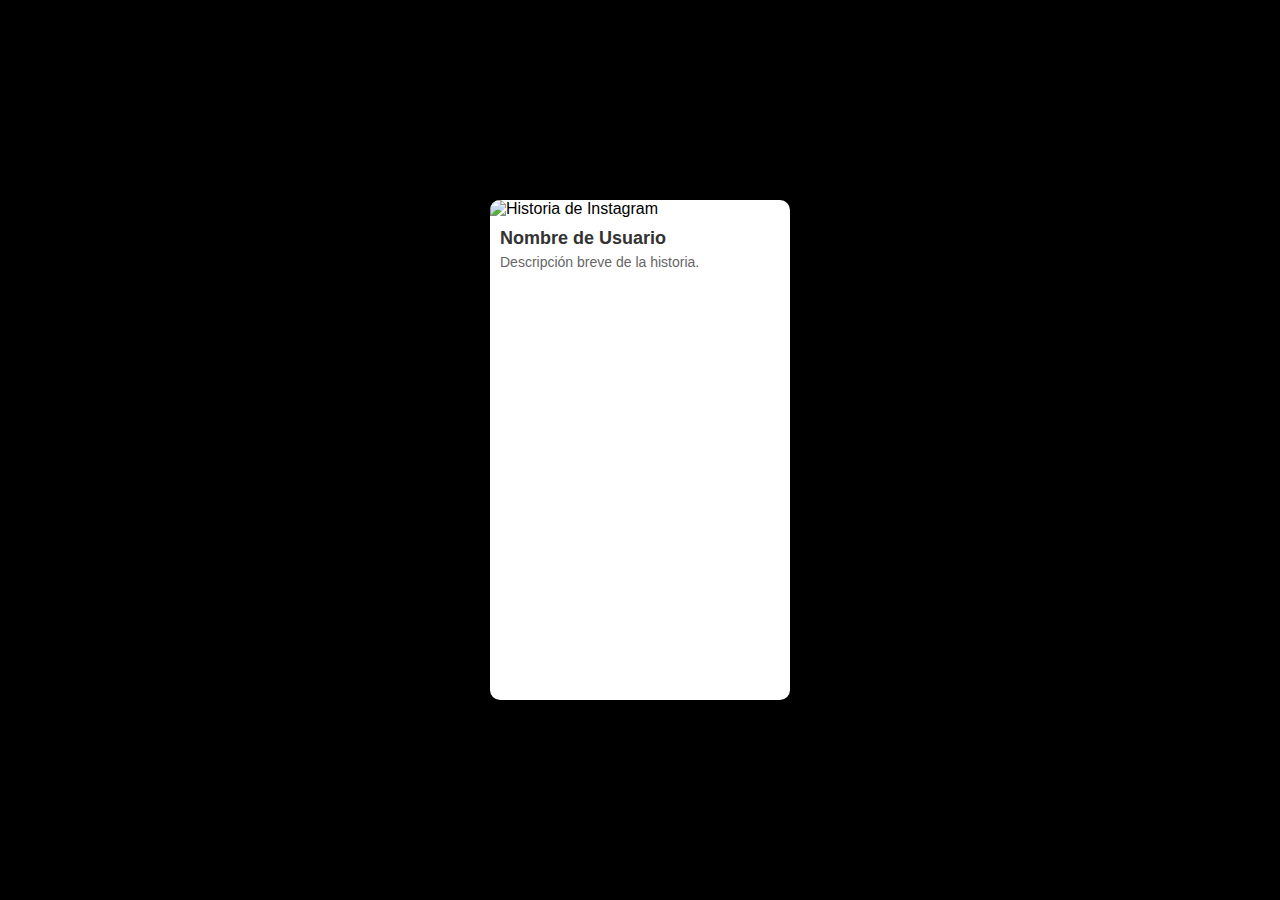
==== PHP/00_html/ejemplo_05/index.html @ c9fd74b5 "HTML: init example 05" ====
<!DOCTYPE html>
<html lang="es">
  <head>
    <meta charset="UTF-8" />
    <meta name="viewport" content="width=device-width, initial-scale=1.0" />
    <title>Historia de Instagram</title>
    <style>
      body {
        font-family: Arial, sans-serif;
        margin: 0;
        padding: 0;
        background-color: #fafafa;
      }
      .story-container {
        width: 100%;
        height: 100vh;
        display: flex;
        justify-content: center;
        align-items: center;
        background-color: #000;
      }
      .story {
        width: 300px;
        height: 500px;
        background-color: #fff;
        border-radius: 10px;
        overflow: hidden;
        box-shadow: 0 4px 8px rgba(0, 0, 0, 0.2);
      }
      .story img {
        width: 100%;
        height: auto;
      }
      .story-content {
        padding: 10px;
      }
      .story-content h2 {
        margin: 0;
        font-size: 18px;
        color: #333;
      }
      .story-content p {
        margin: 5px 0 0;
        font-size: 14px;
        color: #666;
      }
    </style>
  </head>
  <body>
    <div class="story-container">
      <div class="story">
        <img
          src="https://via.placeholder.com/300x400"
          alt="Historia de Instagram"
        />
        <div class="story-content">
          <h2>Nombre de Usuario</h2>
          <p>Descripción breve de la historia.</p>
        </div>
      </div>
    </div>
  </body>
</html>
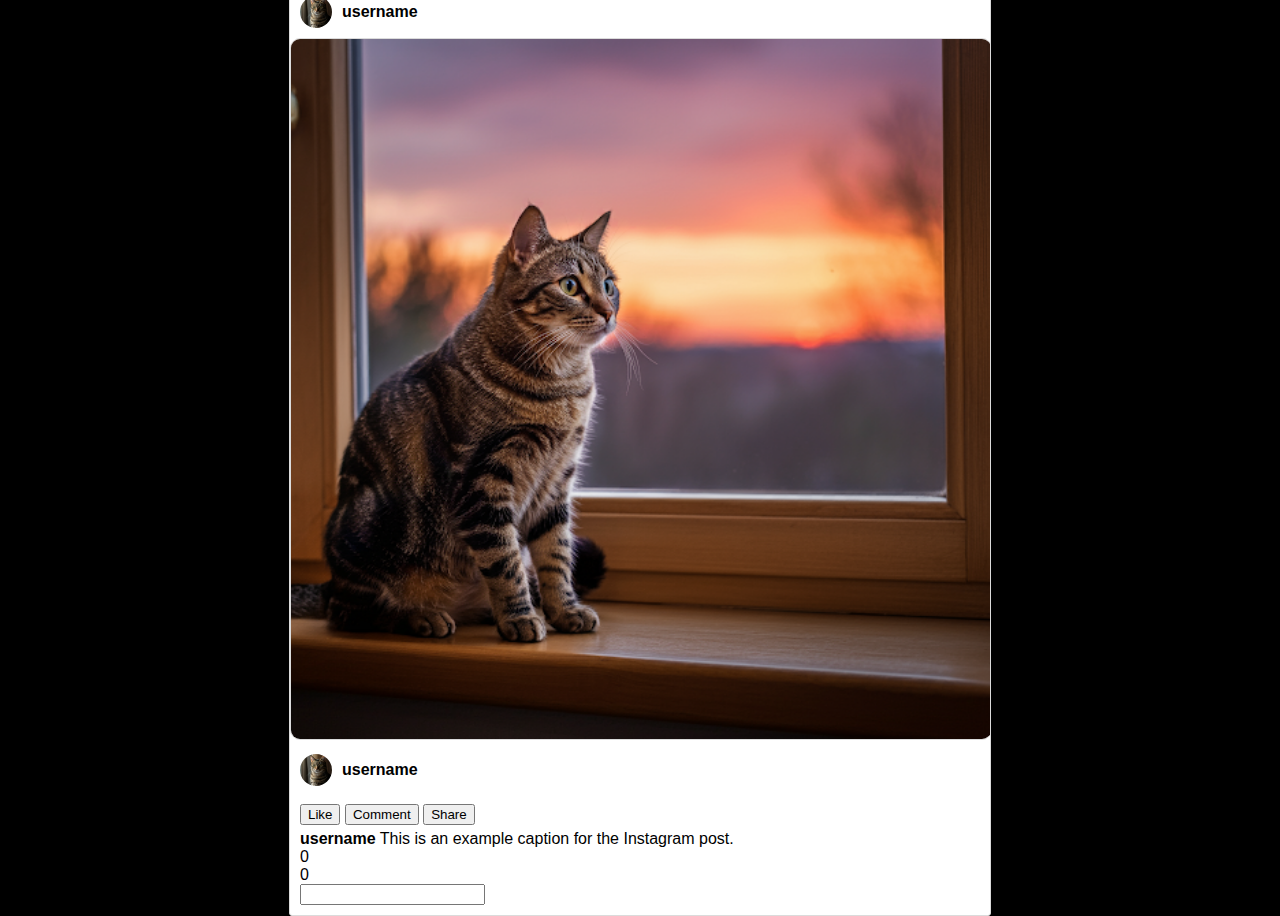
==== commit dc8397a9: "HTML: init example with JS" ====
--- a/PHP/00_html/ejemplo_05/index.html
+++ b/PHP/00_html/ejemplo_05/index.html
@@ -3,61 +3,41 @@
   <head>
     <meta charset="UTF-8" />
     <meta name="viewport" content="width=device-width, initial-scale=1.0" />
-    <title>Historia de Instagram</title>
-    <style>
-      body {
-        font-family: Arial, sans-serif;
-        margin: 0;
-        padding: 0;
-        background-color: #fafafa;
-      }
-      .story-container {
-        width: 100%;
-        height: 100vh;
-        display: flex;
-        justify-content: center;
-        align-items: center;
-        background-color: #000;
-      }
-      .story {
-        width: 300px;
-        height: 500px;
-        background-color: #fff;
-        border-radius: 10px;
-        overflow: hidden;
-        box-shadow: 0 4px 8px rgba(0, 0, 0, 0.2);
-      }
-      .story img {
-        width: 100%;
-        height: auto;
-      }
-      .story-content {
-        padding: 10px;
-      }
-      .story-content h2 {
-        margin: 0;
-        font-size: 18px;
-        color: #333;
-      }
-      .story-content p {
-        margin: 5px 0 0;
-        font-size: 14px;
-        color: #666;
-      }
-    </style>
+    <title>Publicación de Instagram</title>
+    <link rel="stylesheet" href="index.css" />
   </head>
   <body>
-    <div class="story-container">
-      <div class="story">
-        <img
-          src="https://via.placeholder.com/300x400"
-          alt="Historia de Instagram"
-        />
-        <div class="story-content">
-          <h2>Nombre de Usuario</h2>
-          <p>Descripción breve de la historia.</p>
+    <div class="instagram-post">
+      <div class="header">
+        <img src="profile-pic.jpg" alt="Profile Picture" />
+        <span class="username">username</span>
+      </div>
+      <img src="post-image.jpg" alt="Post Image" class="image" />
+      <div class="footer">
+        <div class="user-info">
+          <img src="profile-pic.jpg" alt="Profile Picture" />
+          <span class="username">username</span>
+        </div>
+        <br />
+        <div class="buttons">
+          <button id="likeButton">Like</button>
+          <button id="comment-button">Comment</button>
+          <button id="share-button">Share</button>
+        </div>
+        <!-- <div class="likes">100 likes</div>-->
+        <div class="caption">
+          <span class="username">username</span> This is an example caption for
+          the Instagram post.
+        </div>
+
+        <div class="data">
+          <div id="likeCount">0</div>
+          <div id="likeCountHTML">0</div>
+          <input type="text" id="likeCountTxt" readonly />
         </div>
       </div>
     </div>
   </body>
 </html>
+<!-- Esta es la forma de levantar archivos JS -->
+<script type="text/javascript" src="index.js"></script>
--- a/PHP/00_html/ejemplo_05/index.css
+++ b/PHP/00_html/ejemplo_05/index.css
@@ -0,0 +1,53 @@
+body {
+  font-family: Arial, sans-serif;
+  background-color: #000000;
+  margin: 0;
+  padding: 0;
+  display: flex;
+  justify-content: center;
+  align-items: center;
+  height: 100vh;
+}
+.instagram-post {
+  width: 700px;
+  border: 1px solid #dbdbdb;
+  background-color: #fff;
+  border-radius: 3px;
+  overflow: hidden;
+  box-shadow: 0 0 5px rgba(0, 0, 0, 0.1);
+}
+.header,
+.footer {
+  padding: 10px;
+  display: flex;
+  align-items: center;
+}
+.header img,
+.footer img {
+  border-radius: 50%;
+  width: 32px;
+  height: 32px;
+  margin-right: 10px;
+}
+.header .username,
+.footer .username {
+  font-weight: bold;
+}
+.image {
+  width: 100%;
+  height: auto;
+  border: 1px solid #dbdbdb;
+  border-radius: 10px;
+}
+.footer {
+  flex-direction: column;
+  align-items: flex-start;
+}
+.footer .user-info {
+  display: flex;
+  align-items: center;
+}
+.footer .likes,
+.footer .caption {
+  margin-top: 5px;
+}
